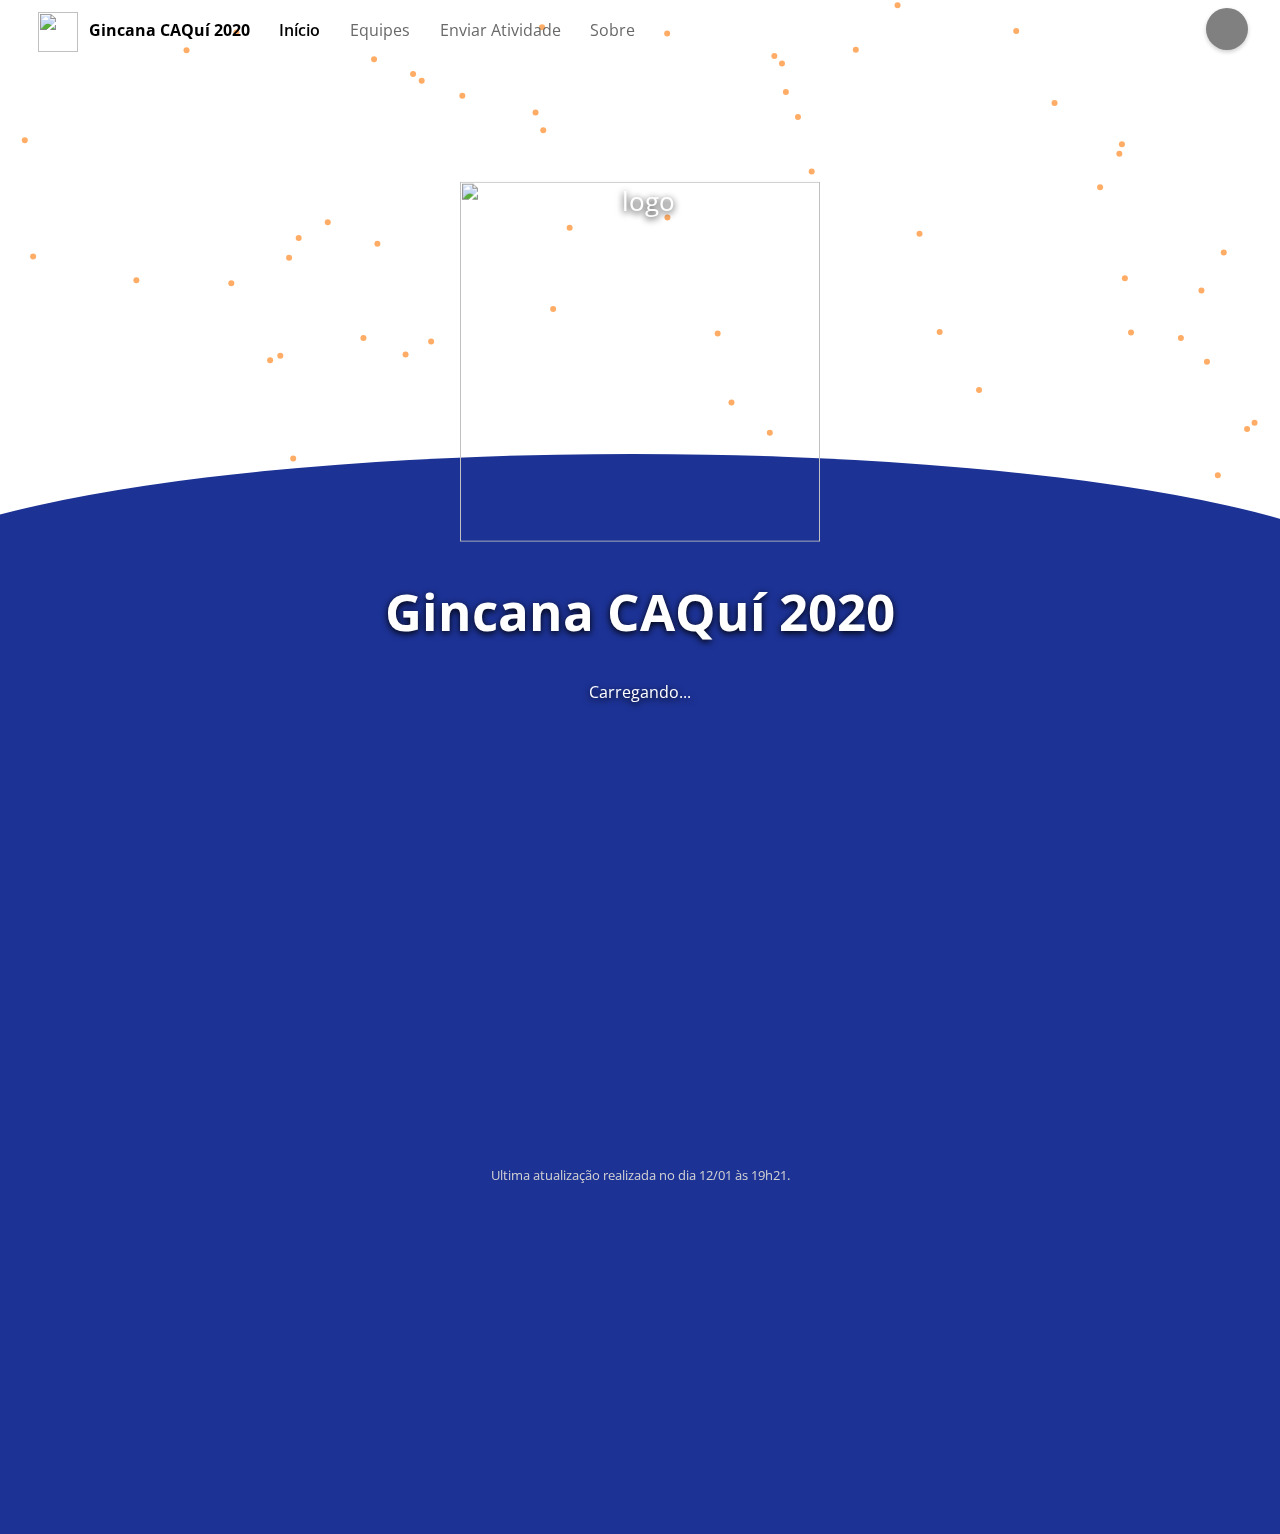
==== index.html @ 98ad53a5 "quick fix 2" ====
<!doctype= html> <!-- Página criada por Vicente Parmigiani em 26/12/2019 às 11h-->
<html lang="pt">
	<head>
		<title>Gincana CAQuí</title>
		<link rel="icon" type="image/png" href="files/image/CAQUI.png" />
		<link rel="stylesheet" type="text/css" href="home/home.css">
		<link href="https://fonts.googleapis.com/icon?family=Material+Icons" rel="stylesheet">
		<link href="https://fonts.googleapis.com/css?family=Open+Sans:400,600,700,800&display=swap" rel="stylesheet">
		<meta name="viewport" content="width=device-width, initial-scale=1.0">
	</head>
	<body onscroll="headerShadow()">
		<div id="body">
			<div class="prebody">
				<canvas id="canvas"></canvas>
				<!-- Particle animation by djmot (https://codepen.io/djmot/pen/XNQEBy),
				modified. -->
				<div id="splash">
					<img src="files/image/CAQUI.png" alt="logo" class="splashImage">
					<h1>Gincana CAQuí 2020</h1>
					<p style="font-size: 12pt">Carregando...</p>
				</div>
				<div class="podium p1" id='p1'>
					<div class="p1stNumber podiumMainNumber">1º</div>
					<div class="podiumImage" id="podiumImage1"></div>
					<span class="teamName" id='teamName1'></span>
					<span class="teamPoints" id='teamPoints1'></span>
				</div>
				<div class="podium p2" id='p2'>
					<div class="p2ndNumber podiumMainNumber">2º</div>
					<div class="podiumImage" id="podiumImage2"></div>
					<span class="teamName" id="teamName2"></span>
					<span class="teamPoints" id="teamPoints2"></span>
				</div>
				<div class="podium p3" id='p3'>
					<div class="p3rdNumber podiumMainNumber">3º</div>
					<div class="podiumImage" id="podiumImage3"></div>
					<span class="teamName" id='teamName3'></span>
					<span class="teamPoints" id='teamPoints3'></span>
				</div>
			</div>
			<div id="bluebody">
				<div class="roundTop"></div>
				<div id="podiumHolder">
					<!-- <div class="leaderBoard center pos4">
						<span class="position">4º</span>
						<span	class="teamNameList">Berílio</span>
						<span class="teamPointsList">230 pontos</span>
					</div>
					<div class="leaderBoard center pos5">
						<span class="position">5º</span>
						<span	class="teamNameList">Boro</span>
						<span class="teamPointsList">222 pontos</span>
					</div>
					<div class="leaderBoard center pos6">
						<span class="position">6º</span>
						<span	class="teamNameList">Carbono</span>
						<span class="teamPointsList">190 pontos</span>
					</div>
					<div class="leaderBoard center pos7">
						<span class="position">7º</span>
						<span	class="teamNameList">Nitrogênio</span>
						<span class="teamPointsList">160 pontos</span>
					</div>
					<div class="leaderBoard center pos8">
						<span class="position">8º</span>
						<span	class="teamNameList">Oxigênio</span>
						<span class="teamPointsList">120 pontos</span>
					</div>
					<div class="leaderBoard center pos9">
						<span class="position">9º</span>
						<span	class="teamNameList">Flúor</span>
						<span class="teamPointsList">20 pontos</span>
					</div> -->
				</div>
				<p class="lastUpdatedClass center">Ultima atualização realizada no dia <span id='lastUpdated'>12/01 às 19h21</span>.</p>
			</div>
		</div>

		<div id="header" class="headerNoShadow">
			<i id="sandwich" class="menuIcons material-icons" onclick="openMenu()" md-24 md-light style="vertical-align: middle;padding: 10px; cursor:pointer;">menu</i>
			<img src="files/image/CAQUI.png"/ class="headerImage">
			<text id="logo">Gincana CAQuí 2020</text>
			<div id="menuHolder">
				<div id="menu">
					<a class="menu menuSelected" href="./index.html"><i class="menuIcons material-icons" md-24 md-light style="vertical-align: middle;padding: 10px;">home</i>Início</a>
					<a class="menu" href="./updates.html"><i class="menuIcons material-icons" md-24 md-light style="vertical-align: middle;padding: 10px;">cached</i>Equipes</a>
					<a class="menu" href="./send.html"><i class="menuIcons material-icons" md-24 md-light style="vertical-align: middle;padding: 10px;">input</i>Enviar Atividade</a>
					<a class="menu" href="./about.html"><i class="menuIcons material-icons" md-24 md-light style="vertical-align: middle;padding: 10px;">info</i>Sobre</a>
				</div>
			</div>
			<div id="userPhoto" onclick="popup()"/></div>
		</div>

		<div id="popupMenu" class="popupMenu hide">
			<a class="popupItem" href="./login.html"><i class="material-icons" md-24 md-light style="vertical-align: middle;padding: 10px;">person</i>Entrar</a>
		</div>

		<div id="popupMenuLogged" class="popupMenu hide">
			<text class="popupTitle" id="userName">Nome do Usuário</text><br>
			<text class="popupSubitle" id="userEmail" >email@email.com</text><br><bR>
			<a class="popupItem" href="./profile.html"><i class="material-icons" md-24 md-light style="vertical-align: middle;padding: 10px;">person</i>Perfil</a><br>
			<text class="popupItem" onclick="signOut()"><i class="material-icons" md-24 md-light style="vertical-align: middle;padding: 10px;">input</i>Sair</text>
		</div>

		<!-- The core Firebase JS SDK is always required and must be listed first -->
		<script src="https://www.gstatic.com/firebasejs/7.6.1/firebase-app.js"></script>

		<!-- TODO: Add SDKs for Firebase products that you want to use
		     https://firebase.google.com/docs/web/setup#available-libraries -->
		<script src="https://www.gstatic.com/firebasejs/7.6.1/firebase-analytics.js"></script>
		<script src="https://www.gstatic.com/firebasejs/7.6.1/firebase-database.js"></script>
		<script src="https://www.gstatic.com/firebasejs/7.6.1/firebase-auth.js"></script>

		<script type="text/javascript" src="home/header_animation.js"></script>
		<script type="text/javascript" src="home/home.js" onload="loadPage()"></script>
		<script type="text/javascript">
			loadLeaderborad();
		</script>
	</body>
</html>
---- home/home.css ----
#splash {
  color: white;
  font-size: 2vw;
  text-align: center;
  transform: translate(-50%, -50%);
  position: fixed;
  top: 50%;
  left: 50%;
  transition-duration: 0.2s;
  text-shadow: 0px 2px 7px black;
  animation-name: fade-in;
  animation-duration: 0.4s;
}

@keyframes fade-in {
  from {opacity: 0%}
  to {opacity: 100%}
}

.splashImage {
  width: 40vh;
  height: 40vh;
}

.hideSplash {
  opacity: 0%;
  display: hidden;
}

.prebody {
  height: 66vh;
  width: 100%;
}

canvas {
	display: block;
	width: 100%;
	height: inherit;
	margin: auto;
  z-index: -2;
  position: relative;
}

.podium {
  position: absolute;
  z-index: 3;
  transition-duration: 0.5s;
  filter: opacity(0);
  padding-top: 50px;
}

.podiumImage {
  width: 35vh;
  height: 35vh;
  background-image: url('../files/teams/1.png');
  background-size: contain;
  transition-duration: 0.3s;
}

.teamName {
  color: white;
  font-size: 20pt;
  text-align: center;
  display: block;
  text-shadow: 0px 2px 5px rgba(0, 0, 0, 0.3);
  transition-duration: 0.3s;
}

.teamPoints {
  text-align: center;
  display: block;
  color: #00ff00;
  transition-duration: 0.3s;
}

.p1 {
  left: 50%;
  top: 18vh;
  transform: translate(-50%, 0%);
}

.p2 {
  left: 25%;
  top: 23vh;
  transform: translate(-50%, 0%);
}

.p3 {
  right: 25%;
  top: 23vh;
  transform: translate(50%, 0%);
}

.podiumMainNumber {
  border-radius: 100%;
  width: 8vh;
  height: 8vh;
  position: absolute;
  right: 0%;
  top: 7%;
  font-size: 4vh;
  text-align: center;
  line-height: 2;
  font-weight: bold;
  box-shadow: 0px 2px 5px 0px rgba(0, 0, 0, 0.3)
}

.p1stNumber {
  background: linear-gradient(to bottom right, #FFEB3B, #FF9800);
}

.p2ndNumber {
  background: linear-gradient(to bottom right, #FAFAFA, #BDBDBD);
}

.p3rdNumber {
  background: linear-gradient(to bottom, #BF360C, hsl(14, 87%, 26%));
  color: white;
}

#bluebody {
  background-color: #1c3295;
  padding: 0px 5vw 40px 5vw;
  min-height: 100vh;
  width: 100%;
}

.roundTop {
  width: 120%;
  height: 40vw;
  max-height: 280px;
  border-radius: 100%;
  background-color: inherit;
  transform: translate(-13%, -50%);
  z-index: -1;
  position: absolute;
}

#podiumHolder {
  padding-top: 50px;
}

.leaderBoard {
  width: 50vw;
  min-height: 50px;
  background-color: white;
  box-shadow: 0px 2px 5px rgba(0,0,0,0.38);
  border-radius: 4px;
  margin-bottom: 5px;
  line-height: 3;
  font-size: 14pt;
  font-weight: bold;
  transition-duration: 0.5s;
  transition-timing-function: cubic-bezier(0.4, 0, 0.2, 1);
  animation-name: listLoadAnimation;
  animation-timing-function: ease-out;
  overflow: hidden;
}

.position {
  margin-left: 3vw;
  margin-right: 3vw;
  color: #3f51b5;
  transition-duration: .2s;
}

.teamPointsList {
  float: right;
  margin-right: 3vw;
  color: #026602;
  font-weight: normal;
}

.center {
  position: absolute;
  left: 50%;
  transform: translate(-50%, 0%);
}

.lastUpdatedClass {
  text-align: center;
  color: lightgray;
  margin-top: 58vh;
  font-size: 10pt;
}

/* Positions for the list */

.pos3 {
  margin-top: 0px;
  animation-duration: 1s;
}

.pos4 {
  margin-top: 60px;
  animation-duration: 1.1s;
}

.pos5 {
  margin-top: 120px;
  animation-duration: 1.2s;
}

.pos6 {
  margin-top: 180px;
  animation-duration: 1.3s;
}

.pos7 {
  margin-top: 240px;
  animation-duration: 1.4s;
}

.pos8 {
  margin-top: 300px;
  animation-duration: 1.5s;
}

/* Opening Animation */

.podium.loaded {
  filter: opacity(1);
  padding-top: 0px;
}

@keyframes listLoadAnimation {
  from {width: 0px; max-height: 56px}
  to {width: 50vw; max-height:56px};
}

/* Default Style */

body {
  margin: 0;
  font-family: 'Open Sans', sans-serif;
  overflow-x: hidden;
}

#header {
  width: 100%;
  height: 60px;
  box-shadow: 0px 2px 5px rgba(0,0,0,0.28);
  padding-left: 3%;
  line-height: 60px;
  position: fixed;
  transition-duration: 0.3s;
  top: 0%;
  left: 0%;
  z-index: 99;
  background-color: white;
}

#header.headerNoShadow {
  box-shadow: 0px 0px 0px rgba(0,0,0,0.0);
  background-color: inherit;
}

.headerImage {
  height: 40px;
  vertical-align: middle;
}

#logo {
  font-weight: bold;
  margin-left: 0.5%
}

.menu {
  color: dimgray;
  margin-left: 2%;
  transition-duration: 0.3s;
  cursor: pointer;
  text-decoration: none;
}

.menu:hover {
  color: black;
}

.menuSelected {
  color: black;
  font-weight: 600;
}

#userPhoto {
  border-radius: 100%;
  background-color: gray;
  box-shadow: 0px 2px 4px rgba(0, 0, 0, 0.20);
  position: fixed;
  right: 2.5%;
  top: 7.5px;
  padding-top: 42px;
  width: 42px;
  cursor: pointer;
  background-image: url('../files/image/unknownUser.png');
  background-repeat: no-repeat;
  background-size: cover;
  background-position: center;
  transition-duration: 0.5s;
}

.popupMenu {
  position: fixed;
  top:70px;
  right: 1%;
  box-shadow: 0px 4px 5px rgba(0, 0, 0, 0.28);
  padding: 20px;
  padding-right: 25px;
  min-width: 20vw;
  border-radius: 4px;
  transition-duration: 0.3s;
  z-index: 100;
  background-color: white;
}

.popupTitle {
  font-weight: bold;
  font-size: 18px;
  width: 100%;
}

.popupSubitle {
  color: dimgray;
  font-size: 14px;
}

.popupItem {
  transition-duration: 0.2s;
  cursor: pointer;
  color: black;
  text-decoration: none;
}

.popupItem:hover {
  padding-left: 10px;
  text-decoration: underline;
}

.hide {
  display: none;
  position: fixed;
  top: -1000%;
}

@font-face {
  font-family: 'Material Icons';
  font-style: normal;
  font-weight: 400;
  src: url(https://example.com/MaterialIcons-Regular.eot); /* For IE6-8 */
  src: local('Material Icons'),
    local('MaterialIcons-Regular'),
    url(https://example.com/MaterialIcons-Regular.woff2) format('woff2'),
    url(https://example.com/MaterialIcons-Regular.woff) format('woff'),
    url(https://example.com/MaterialIcons-Regular.ttf) format('truetype');
}
.material-icons {
  font-family: 'Material Icons';
  font-weight: normal;
  font-style: normal;
  font-size: 24px;  /* Preferred icon size */
  display: inline-block;
  line-height: 1;
  text-transform: none;
  letter-spacing: normal;
  word-wrap: normal;
  white-space: nowrap;
  direction: ltr;

  /* Support for all WebKit browsers. */
  -webkit-font-smoothing: antialiased;
  /* Support for Safari and Chrome. */
  text-rendering: optimizeLegibility;

  /* Support for Firefox. */
  -moz-osx-font-smoothing: grayscale;

  /* Support for IE. */
  font-feature-settings: 'liga';
}

i.menuIcons {
  display: none;
}

#menu, #menuHolder {
  display: unset;
}

@media all and (max-width: 70em) {
  .podiumImage {
    width: 30vh;
    height: 30vh;
  }
  .podium {
    margin-top: 5vh;
  }
}

/* Mobile adjustments */

@media all and (max-width: 43em) {
  #menu {
    background-color: white;
    width: 60vw;
    height: 100vh;
    max-width: 16em;
    box-shadow: 2px 4px 5px rgba(0, 0, 0, 0.28);
    display: block;
    padding-left: 3vw;
    padding-top: 30px;
    position: absolute;
    left: -65vw;
    top: 0%;
    transition-duration: 0.3s;
  }
  #menu.show {
    left: 0%;
  }
  .menu {
    display: block;
  }
  #menuHolder {
    width: 100vw;
    height: 100vh;
    display: block;
    position: fixed;
    top: 0%;
    left: 0%;
    z-index: -101;
    transition-duration: 0.3s;
    visibility: hidden;
  }
  #menuHolder.shadow {
    background-color: rgba(0, 0, 0, 0.4);
    z-index: 101;
    visibility: visible;
  }
  i.menuIcons {
    display: inline-block;
  }
  .podiumImage {
    width: 20vh;
    height: 20vh;
  }
  .podium {
    margin-top: 17vh;
  }
}

@media all and (max-width: 30em) {
  #userPhoto {
    right: 11.5%;
  }
  .splashImage {
    width: 20vh;
    height: 20vh;
  }
  .prebody {
    height: 40vh;
  }
  .bluebody {
    min-height: 60vh;
  }
  .leaderBoard {
    width: 90vw;
  }
  .podiumImage {
    width: 18vh;
    height: 18vh;
  }
  .roundTop {
    max-height: 30vw;
  }
  .podiumMainNumber {
    width: 5.5vh;
    height: 5.5vh;
    font-size: 2.75vh;
  }
  #podiumHolder {
    padding-top: 34vh;
  }
  .teamName {
    font-size: 14pt;
  }
  .p2, .p3 {
    top: 45vh;
  }
  .p1 {
    top: 12vh;
  }
  #podiumImage1 {
    width: 25vh;
    height: 25vh;
  }
  .podium {
    margin-top: 0vh;
  }
  @keyframes listLoadAnimation {
    from {width: 0px; max-height: 56px}
    to {width: 90vw; max-height:56px};
  }
}
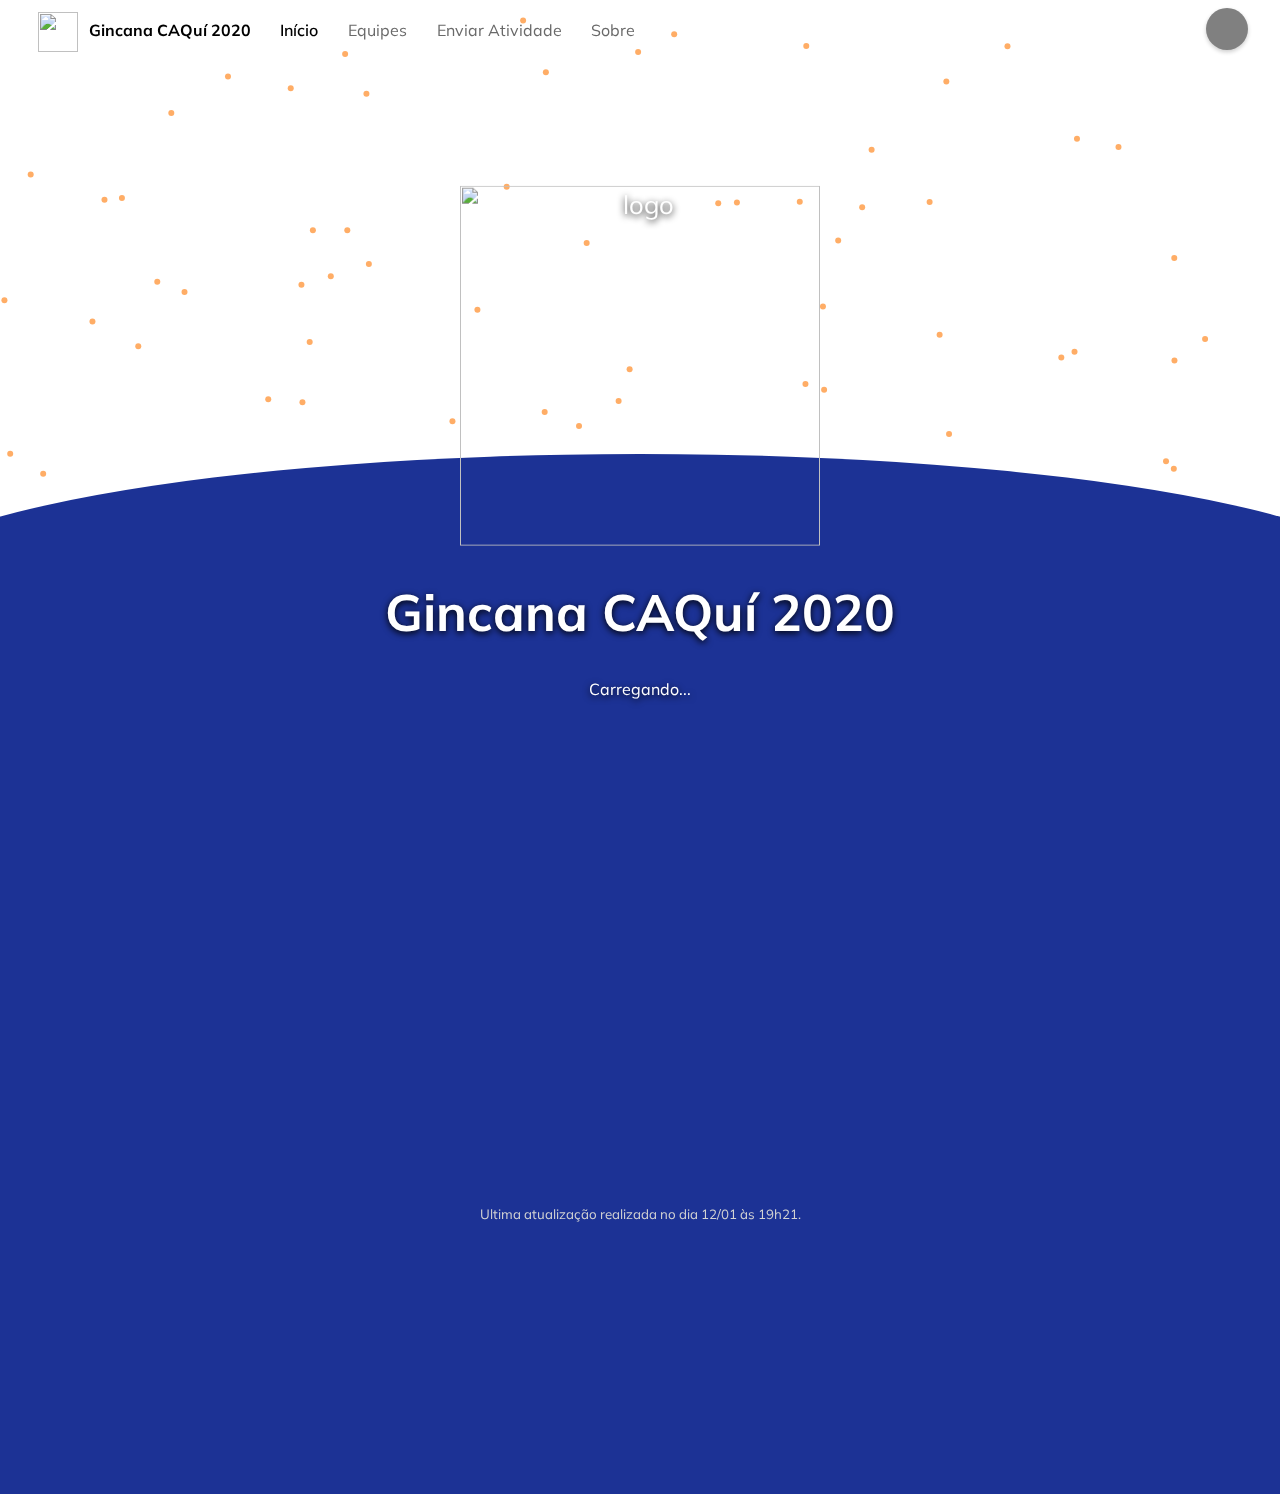
==== commit c6f32028: "Font update" ====
--- a/index.html
+++ b/index.html
@@ -5,7 +5,7 @@
 		<link rel="icon" type="image/png" href="files/image/CAQUI.png" />
 		<link rel="stylesheet" type="text/css" href="home/home.css">
 		<link href="https://fonts.googleapis.com/icon?family=Material+Icons" rel="stylesheet">
-		<link href="https://fonts.googleapis.com/css?family=Open+Sans:400,600,700,800&display=swap" rel="stylesheet">
+		<link href="https://fonts.googleapis.com/css?family=Muli:400,700&display=swap&subset=latin-ext" rel="stylesheet">
 		<meta name="viewport" content="width=device-width, initial-scale=1.0">
 	</head>
 	<body onscroll="headerShadow()">
@@ -39,7 +39,9 @@
 				</div>
 			</div>
 			<div id="bluebody">
-				<div class="roundTop"></div>
+				<div class="outter">
+					<div class="roundTop"></div>
+				</div>
 				<div id="podiumHolder">
 					<!-- <div class="leaderBoard center pos4">
 						<span class="position">4º</span>
--- a/home/home.css
+++ b/home/home.css
@@ -120,9 +120,17 @@
 
 #bluebody {
   background-color: #1c3295;
-  padding: 0px 5vw 40px 5vw;
   min-height: 100vh;
   width: 100%;
+}
+
+.outter {
+  overflow-x: hidden;
+  position: relative;
+  transform: translate(0, -50%);
+  height: 50vh;
+  width: 100%;
+  z-index: -1;
 }
 
 .roundTop {
@@ -130,14 +138,15 @@
   height: 40vw;
   max-height: 280px;
   border-radius: 100%;
-  background-color: inherit;
-  transform: translate(-13%, -50%);
-  z-index: -1;
+  background-color: #1c3295;
+  transform: translate(-50%, -50%);
   position: absolute;
+  top: 50%;
+  left: 50%;
 }
 
 #podiumHolder {
-  padding-top: 50px;
+  margin-top: -40vh;
 }
 
 .leaderBoard {
@@ -232,7 +241,7 @@
 
 body {
   margin: 0;
-  font-family: 'Open Sans', sans-serif;
+  font-family: 'Muli', sans-serif;
   overflow-x: hidden;
 }
 
@@ -449,7 +458,7 @@
 
 @media all and (max-width: 30em) {
   #userPhoto {
-    right: 11.5%;
+    right: 5.5%;
   }
   .splashImage {
     width: 20vh;
@@ -458,8 +467,9 @@
   .prebody {
     height: 40vh;
   }
-  .bluebody {
-    min-height: 60vh;
+  #bluebody {
+    width: 100vw;
+    min-height: 100vh;
   }
   .leaderBoard {
     width: 90vw;
@@ -477,7 +487,7 @@
     font-size: 2.75vh;
   }
   #podiumHolder {
-    padding-top: 34vh;
+    padding-top: 25vh;
   }
   .teamName {
     font-size: 14pt;
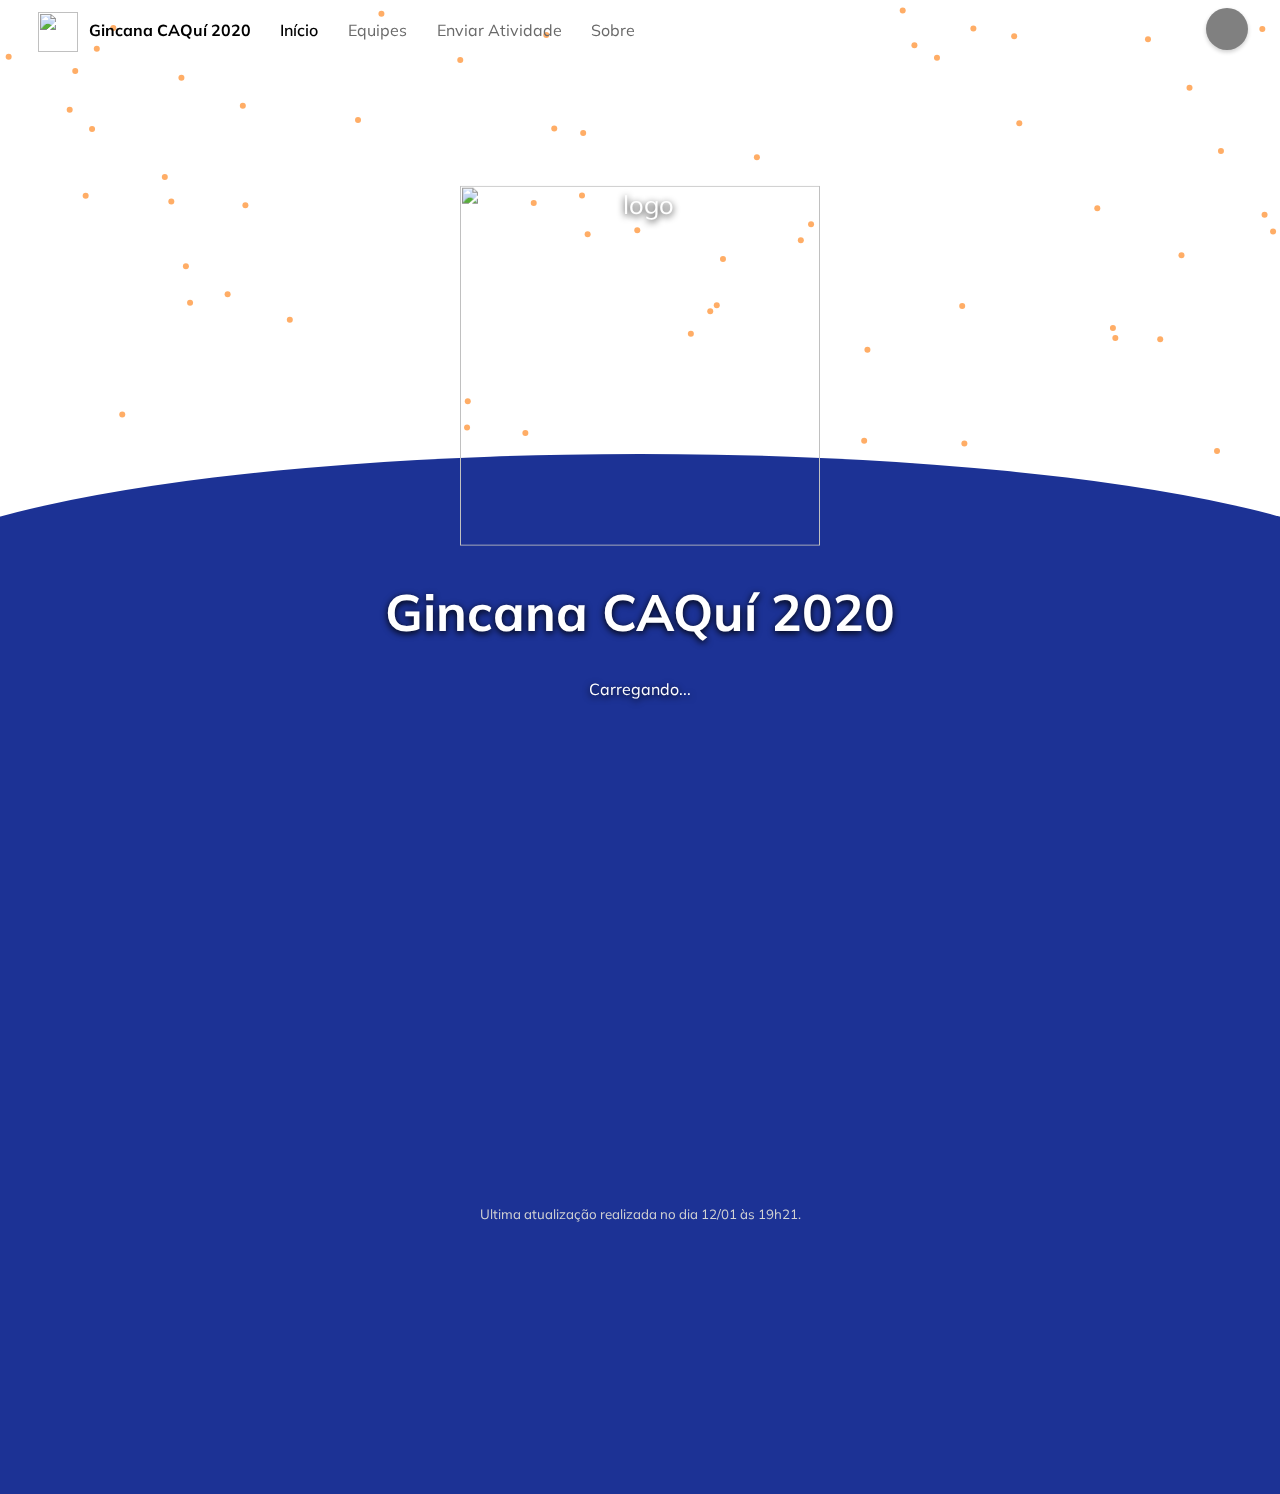
==== commit 013e3bf3: "Testing webapp" ====
--- a/index.html
+++ b/index.html
@@ -6,6 +6,7 @@
 		<link rel="stylesheet" type="text/css" href="home/home.css">
 		<link href="https://fonts.googleapis.com/icon?family=Material+Icons" rel="stylesheet">
 		<link href="https://fonts.googleapis.com/css?family=Muli:400,700&display=swap&subset=latin-ext" rel="stylesheet">
+		<link rel="manifest" href="/manifest.json">
 		<meta name="viewport" content="width=device-width, initial-scale=1.0">
 	</head>
 	<body onscroll="headerShadow()">
@@ -117,6 +118,16 @@
 		<script type="text/javascript" src="home/home.js" onload="loadPage()"></script>
 		<script type="text/javascript">
 			loadLeaderborad();
+
+			 if ('serviceWorker' in navigator) {
+			    console.log("Will the service worker register?");
+			    navigator.serviceWorker.register('service-worker.js')
+			      .then(function(reg){
+			        console.log("Yes, it did.");
+			     }).catch(function(err) {
+			        console.log("No it didn't. This happened:", err)
+			    });
+			 }
 		</script>
 	</body>
 </html>
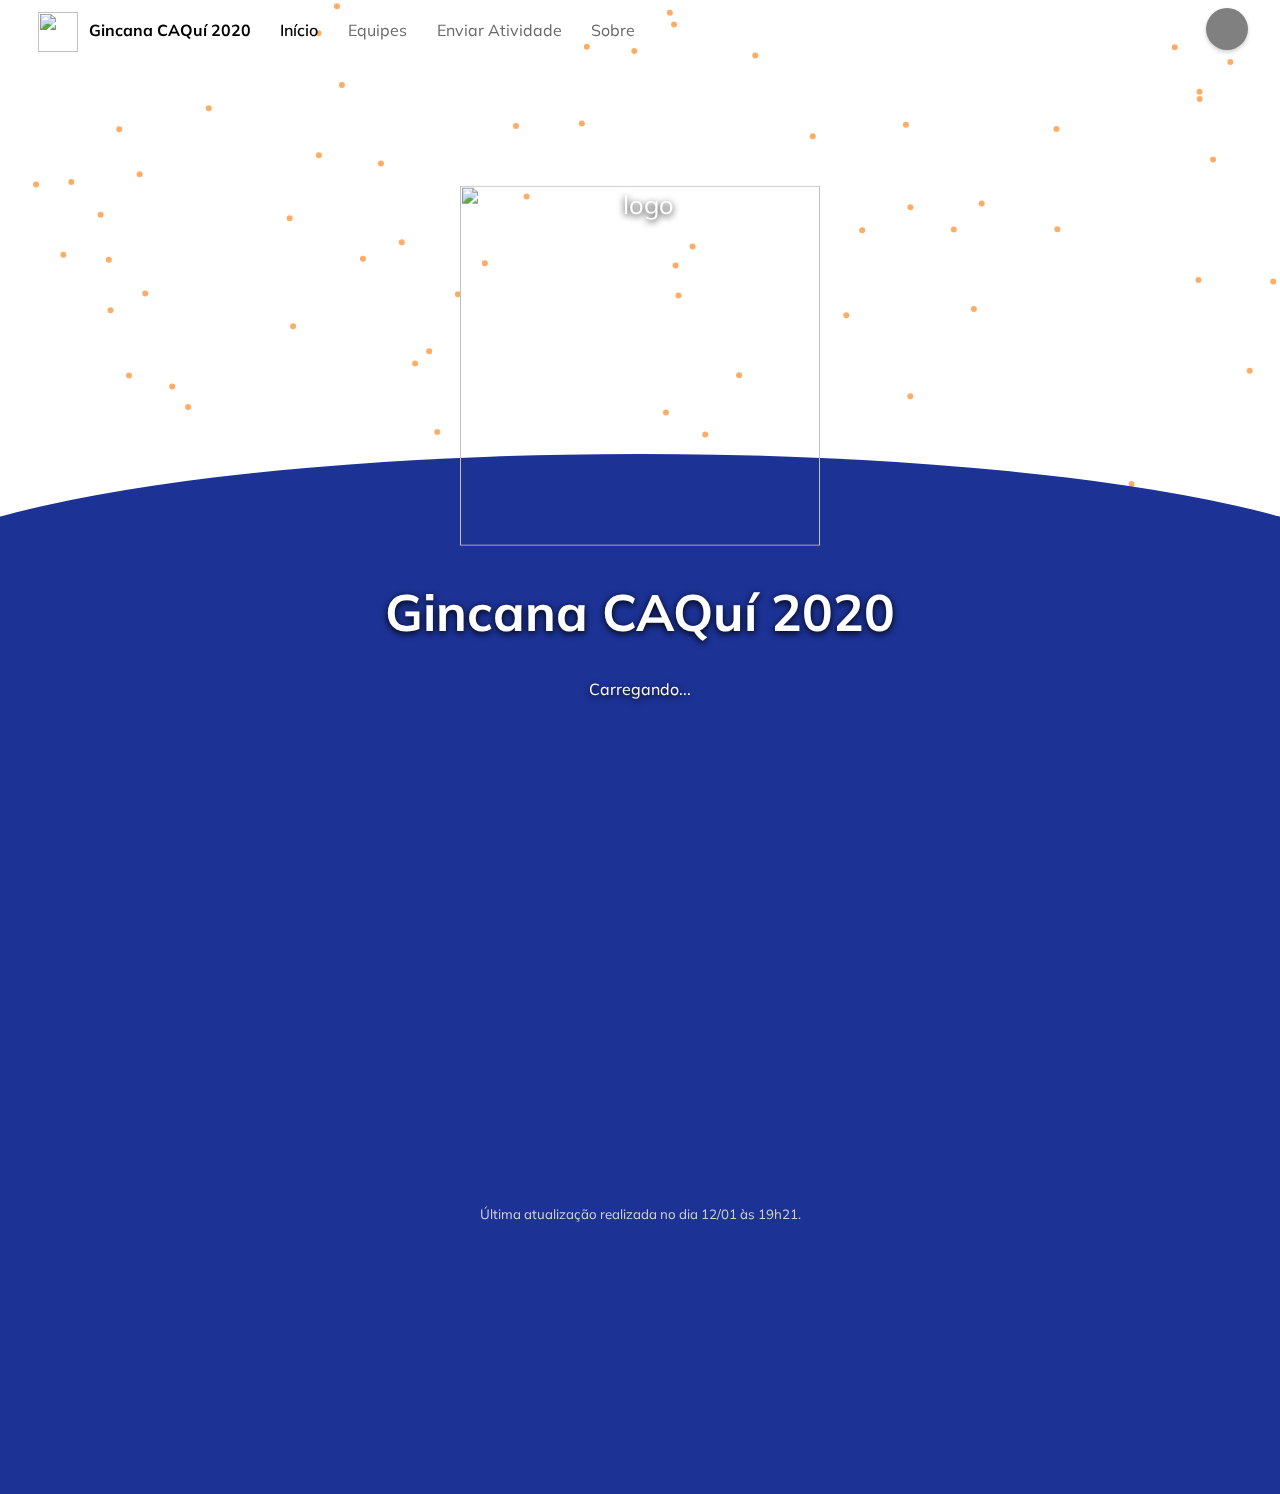
==== commit 5c0a72ff: "Layout fixes" ====
--- a/index.html
+++ b/index.html
@@ -6,7 +6,6 @@
 		<link rel="stylesheet" type="text/css" href="home/home.css">
 		<link href="https://fonts.googleapis.com/icon?family=Material+Icons" rel="stylesheet">
 		<link href="https://fonts.googleapis.com/css?family=Muli:400,700&display=swap&subset=latin-ext" rel="stylesheet">
-		<link rel="manifest" href="/manifest.json">
 		<meta name="viewport" content="width=device-width, initial-scale=1.0">
 	</head>
 	<body onscroll="headerShadow()">
@@ -75,7 +74,7 @@
 						<span class="teamPointsList">20 pontos</span>
 					</div> -->
 				</div>
-				<p class="lastUpdatedClass center">Ultima atualização realizada no dia <span id='lastUpdated'>12/01 às 19h21</span>.</p>
+				<p class="lastUpdatedClass center">Última atualização realizada no dia <span id='lastUpdated'>12/01 às 19h21</span>.</p>
 			</div>
 		</div>
 
@@ -86,7 +85,7 @@
 			<div id="menuHolder">
 				<div id="menu">
 					<a class="menu menuSelected" href="./index.html"><i class="menuIcons material-icons" md-24 md-light style="vertical-align: middle;padding: 10px;">home</i>Início</a>
-					<a class="menu" href="./updates.html"><i class="menuIcons material-icons" md-24 md-light style="vertical-align: middle;padding: 10px;">cached</i>Equipes</a>
+					<a class="menu" href="./updates.html"><i class="menuIcons material-icons" md-24 md-light style="vertical-align: middle;padding: 10px;">people</i>Equipes</a>
 					<a class="menu" href="./send.html"><i class="menuIcons material-icons" md-24 md-light style="vertical-align: middle;padding: 10px;">input</i>Enviar Atividade</a>
 					<a class="menu" href="./about.html"><i class="menuIcons material-icons" md-24 md-light style="vertical-align: middle;padding: 10px;">info</i>Sobre</a>
 				</div>
@@ -118,16 +117,6 @@
 		<script type="text/javascript" src="home/home.js" onload="loadPage()"></script>
 		<script type="text/javascript">
 			loadLeaderborad();
-
-			 if ('serviceWorker' in navigator) {
-			    console.log("Will the service worker register?");
-			    navigator.serviceWorker.register('service-worker.js')
-			      .then(function(reg){
-			        console.log("Yes, it did.");
-			     }).catch(function(err) {
-			        console.log("No it didn't. This happened:", err)
-			    });
-			 }
 		</script>
 	</body>
 </html>
--- a/home/home.css
+++ b/home/home.css
@@ -24,7 +24,7 @@
 
 .hideSplash {
   opacity: 0%;
-  display: hidden;
+  visibility: hidden;
 }
 
 .prebody {
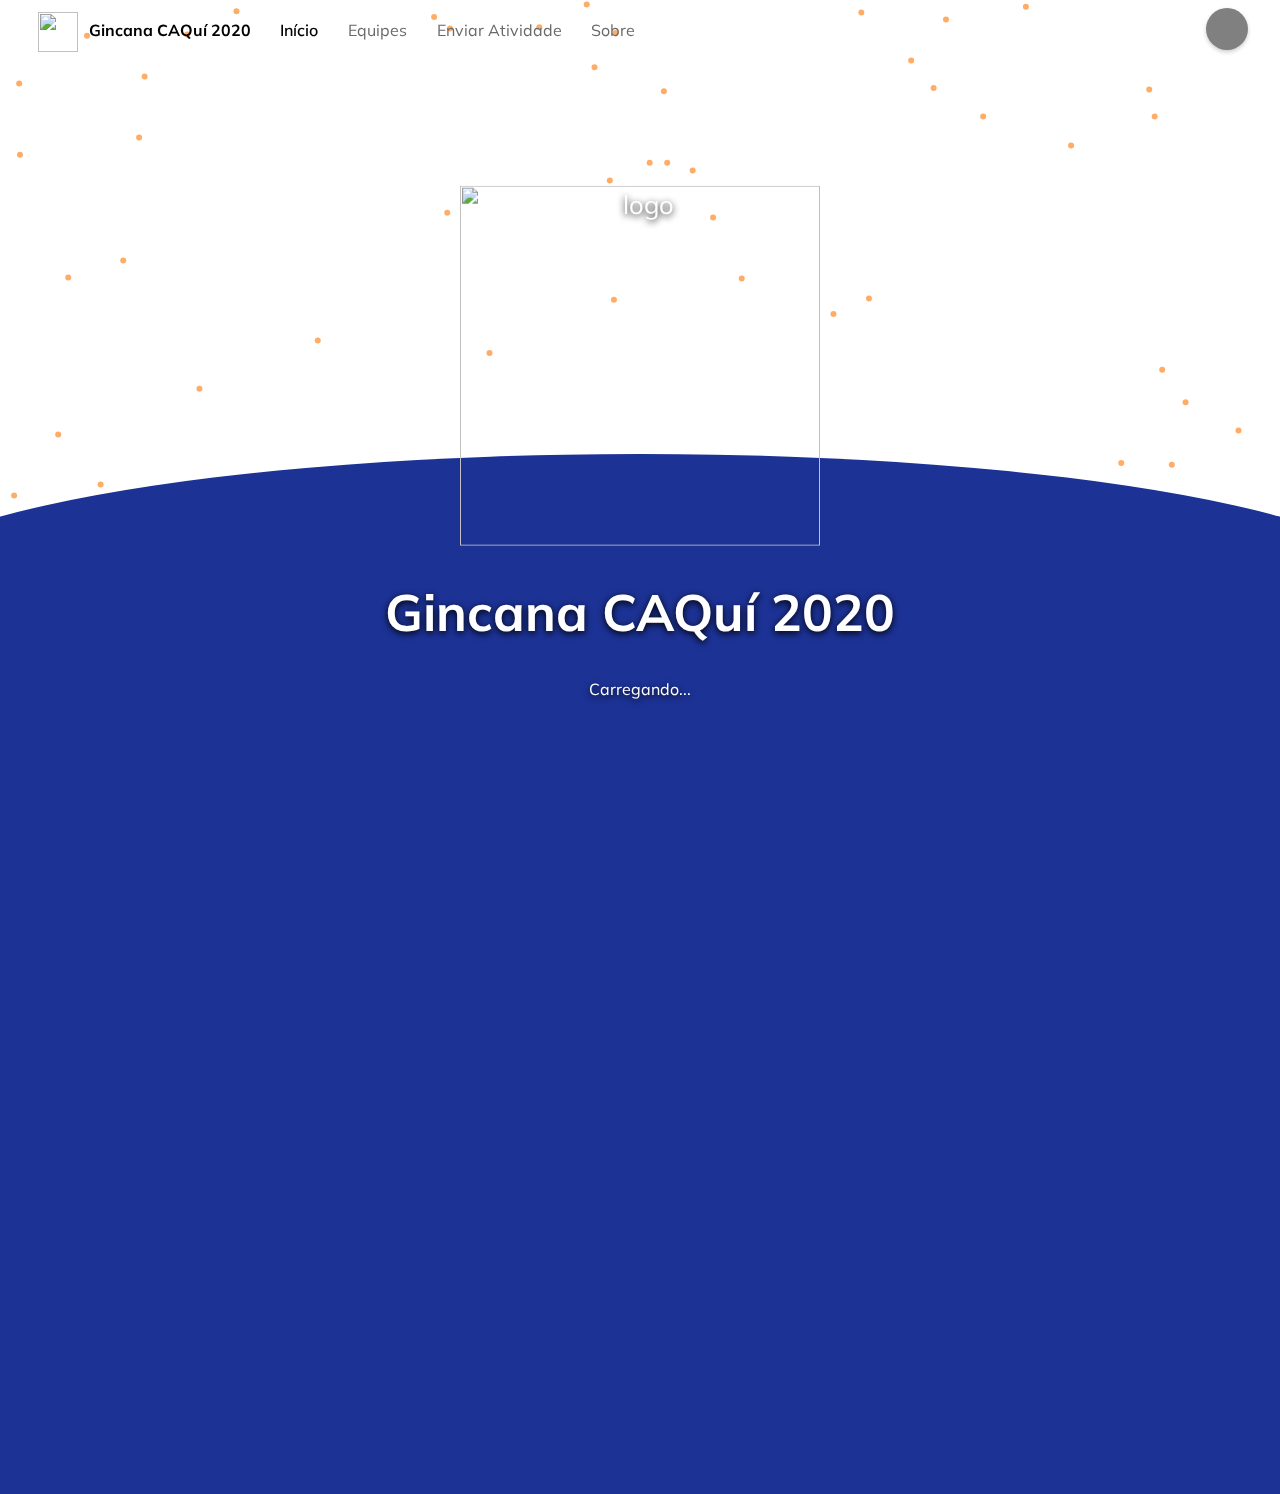
==== commit 0404bb0a: "Layout fixes, name changing fixed, last updated" ====
--- a/index.html
+++ b/index.html
@@ -14,10 +14,12 @@
 				<canvas id="canvas"></canvas>
 				<!-- Particle animation by djmot (https://codepen.io/djmot/pen/XNQEBy),
 				modified. -->
-				<div id="splash">
-					<img src="files/image/CAQUI.png" alt="logo" class="splashImage">
-					<h1>Gincana CAQuí 2020</h1>
-					<p style="font-size: 12pt">Carregando...</p>
+				<div id='splashHolder'>
+					<div id="splash">
+						<img src="files/image/CAQUI.png" alt="logo" class="splashImage">
+						<h1>Gincana CAQuí 2020</h1>
+						<p style="font-size: 12pt">Carregando...</p>
+					</div>
 				</div>
 				<div class="podium p1" id='p1'>
 					<div class="p1stNumber podiumMainNumber">1º</div>
@@ -47,34 +49,9 @@
 						<span class="position">4º</span>
 						<span	class="teamNameList">Berílio</span>
 						<span class="teamPointsList">230 pontos</span>
-					</div>
-					<div class="leaderBoard center pos5">
-						<span class="position">5º</span>
-						<span	class="teamNameList">Boro</span>
-						<span class="teamPointsList">222 pontos</span>
-					</div>
-					<div class="leaderBoard center pos6">
-						<span class="position">6º</span>
-						<span	class="teamNameList">Carbono</span>
-						<span class="teamPointsList">190 pontos</span>
-					</div>
-					<div class="leaderBoard center pos7">
-						<span class="position">7º</span>
-						<span	class="teamNameList">Nitrogênio</span>
-						<span class="teamPointsList">160 pontos</span>
-					</div>
-					<div class="leaderBoard center pos8">
-						<span class="position">8º</span>
-						<span	class="teamNameList">Oxigênio</span>
-						<span class="teamPointsList">120 pontos</span>
-					</div>
-					<div class="leaderBoard center pos9">
-						<span class="position">9º</span>
-						<span	class="teamNameList">Flúor</span>
-						<span class="teamPointsList">20 pontos</span>
-					</div> -->
+					</div -->
 				</div>
-				<p class="lastUpdatedClass center">Última atualização realizada no dia <span id='lastUpdated'>12/01 às 19h21</span>.</p>
+				<p class="lastUpdatedClass center hide" id="lastUpdatedHolder">Última atualização realizada no dia <span id='lastUpdated'>12/01 às 19h21</span>.</p>
 			</div>
 		</div>
 
--- a/home/home.css
+++ b/home/home.css
@@ -12,9 +12,18 @@
   animation-duration: 0.4s;
 }
 
+#splashHolder {
+  width: 100%;
+  height: 100%;
+  position: fixed;
+  top: 0%;
+  left: 0%;
+  z-index: 1000;
+}
+
 @keyframes fade-in {
-  from {opacity: 0%}
-  to {opacity: 100%}
+  from {opacity: 0}
+  to {opacity: 1}
 }
 
 .splashImage {
@@ -22,9 +31,11 @@
   height: 40vh;
 }
 
-.hideSplash {
-  opacity: 0%;
+#splashHolder.hideSplash {
+  filter: opacity(0%);
+  opacity: 0;
   visibility: hidden;
+  z-index: -1000;
 }
 
 .prebody {
@@ -46,6 +57,7 @@
   z-index: 3;
   transition-duration: 0.5s;
   filter: opacity(0);
+  opacity: 0;
   padding-top: 50px;
 }
 
@@ -229,6 +241,7 @@
 
 .podium.loaded {
   filter: opacity(1);
+  opacity: 1;
   padding-top: 0px;
 }
 
@@ -392,7 +405,7 @@
 }
 
 #menu, #menuHolder {
-  display: unset;
+  display: inline;
 }
 
 @media all and (max-width: 70em) {
@@ -454,6 +467,9 @@
   .podium {
     margin-top: 17vh;
   }
+  #splashHolder {
+    background: linear-gradient(to bottom right, #1565C0, #1A237E);
+  }
 }
 
 @media all and (max-width: 30em) {
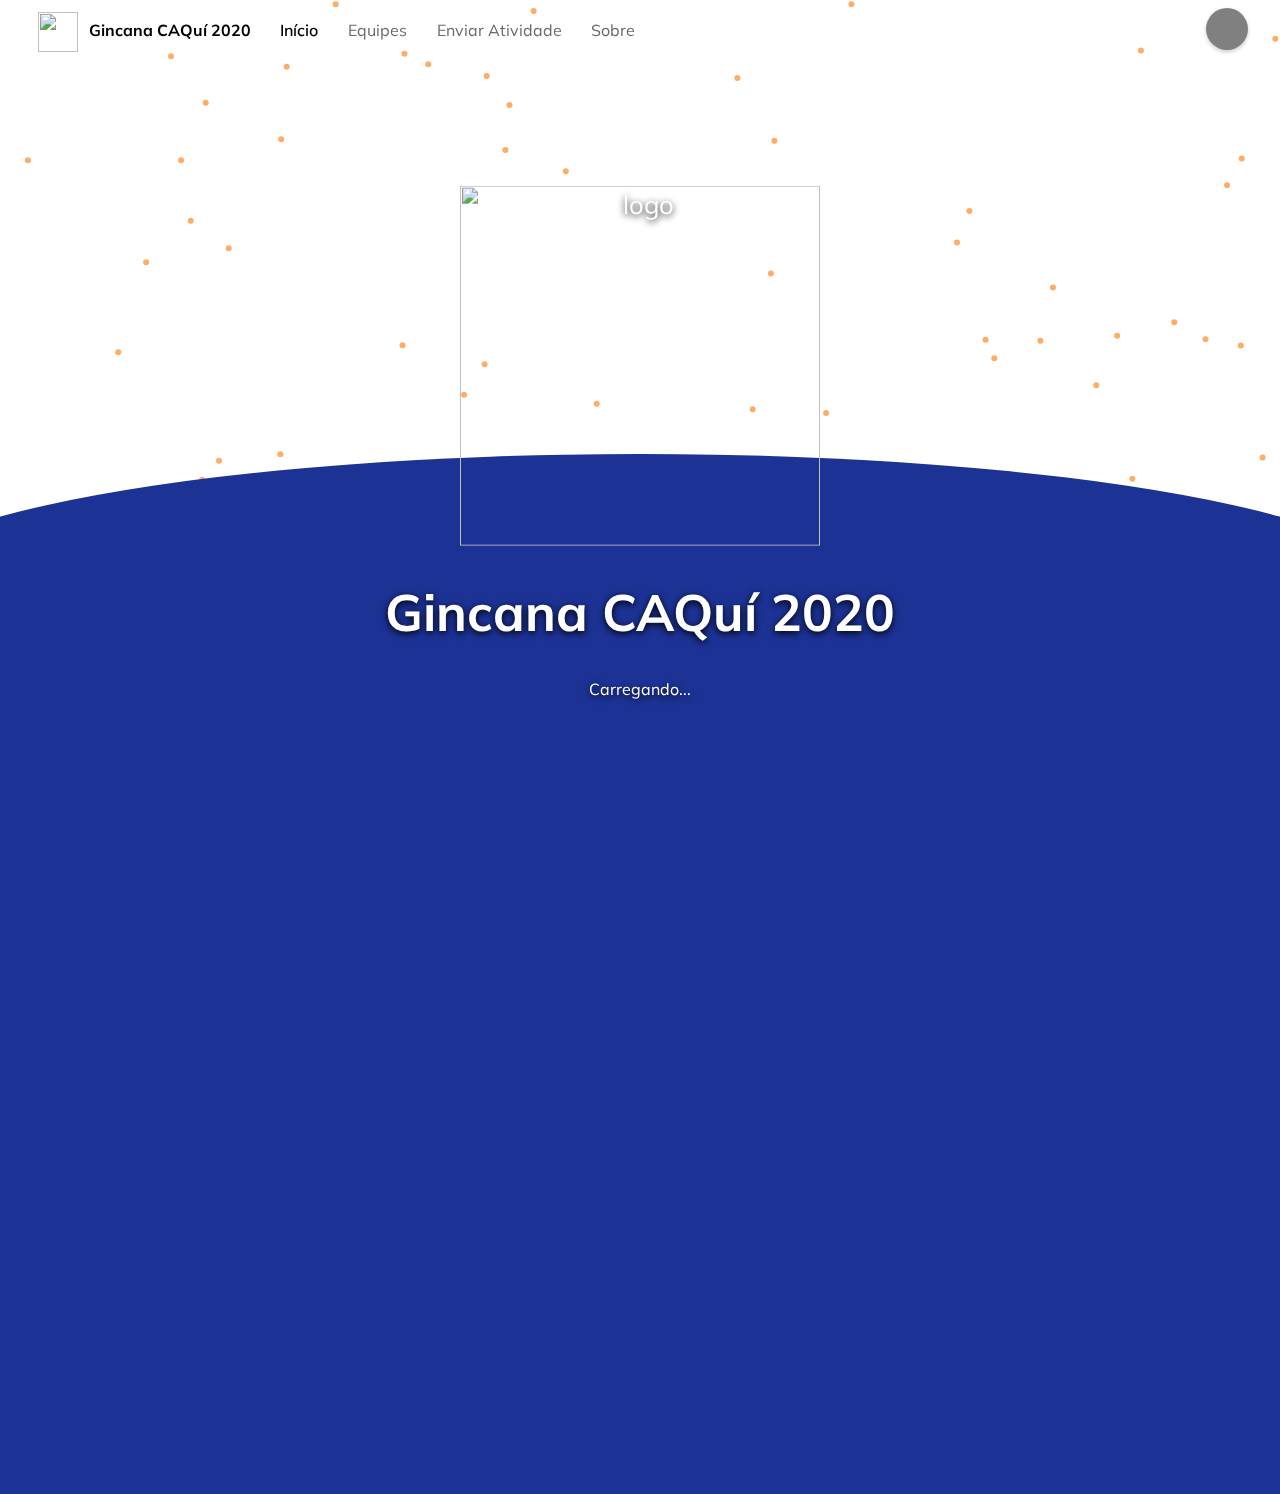
==== commit 62f9a3dd: "Confetti" ====
--- a/index.html
+++ b/index.html
@@ -7,6 +7,7 @@
 		<link href="https://fonts.googleapis.com/icon?family=Material+Icons" rel="stylesheet">
 		<link href="https://fonts.googleapis.com/css?family=Muli:400,700&display=swap&subset=latin-ext" rel="stylesheet">
 		<meta name="viewport" content="width=device-width, initial-scale=1.0">
+		<script src="home/confetti.js"></script>
 	</head>
 	<body onscroll="headerShadow()">
 		<div id="body">
@@ -26,6 +27,7 @@
 					<div class="podiumImage" id="podiumImage1"></div>
 					<span class="teamName" id='teamName1'></span>
 					<span class="teamPoints" id='teamPoints1'></span>
+					<img src="files/image/crown.png" alt="Coroa" id="crown" class="hidden">
 				</div>
 				<div class="podium p2" id='p2'>
 					<div class="p2ndNumber podiumMainNumber">2º</div>
--- a/home/home.css
+++ b/home/home.css
@@ -83,6 +83,18 @@
   display: block;
   color: #00ff00;
   transition-duration: 0.3s;
+}
+
+#crown {
+  position: absolute;
+  width: 42%;
+  height: 29%;
+  transform: rotate(-11deg);
+  top: -17%;
+  left: 20%;
+  padding-top: 20px;
+  opacity: 0;
+  filter: opacity(0);
 }
 
 .p1 {
@@ -190,6 +202,7 @@
   margin-right: 3vw;
   color: #026602;
   font-weight: normal;
+  transition-duration: 0.3s;
 }
 
 .center {
@@ -203,6 +216,7 @@
   color: lightgray;
   margin-top: 58vh;
   font-size: 10pt;
+  transition-duration: 0.3s;
 }
 
 /* Positions for the list */
@@ -239,7 +253,7 @@
 
 /* Opening Animation */
 
-.podium.loaded {
+.podium.loaded, #crown.loaded {
   filter: opacity(1);
   opacity: 1;
   padding-top: 0px;
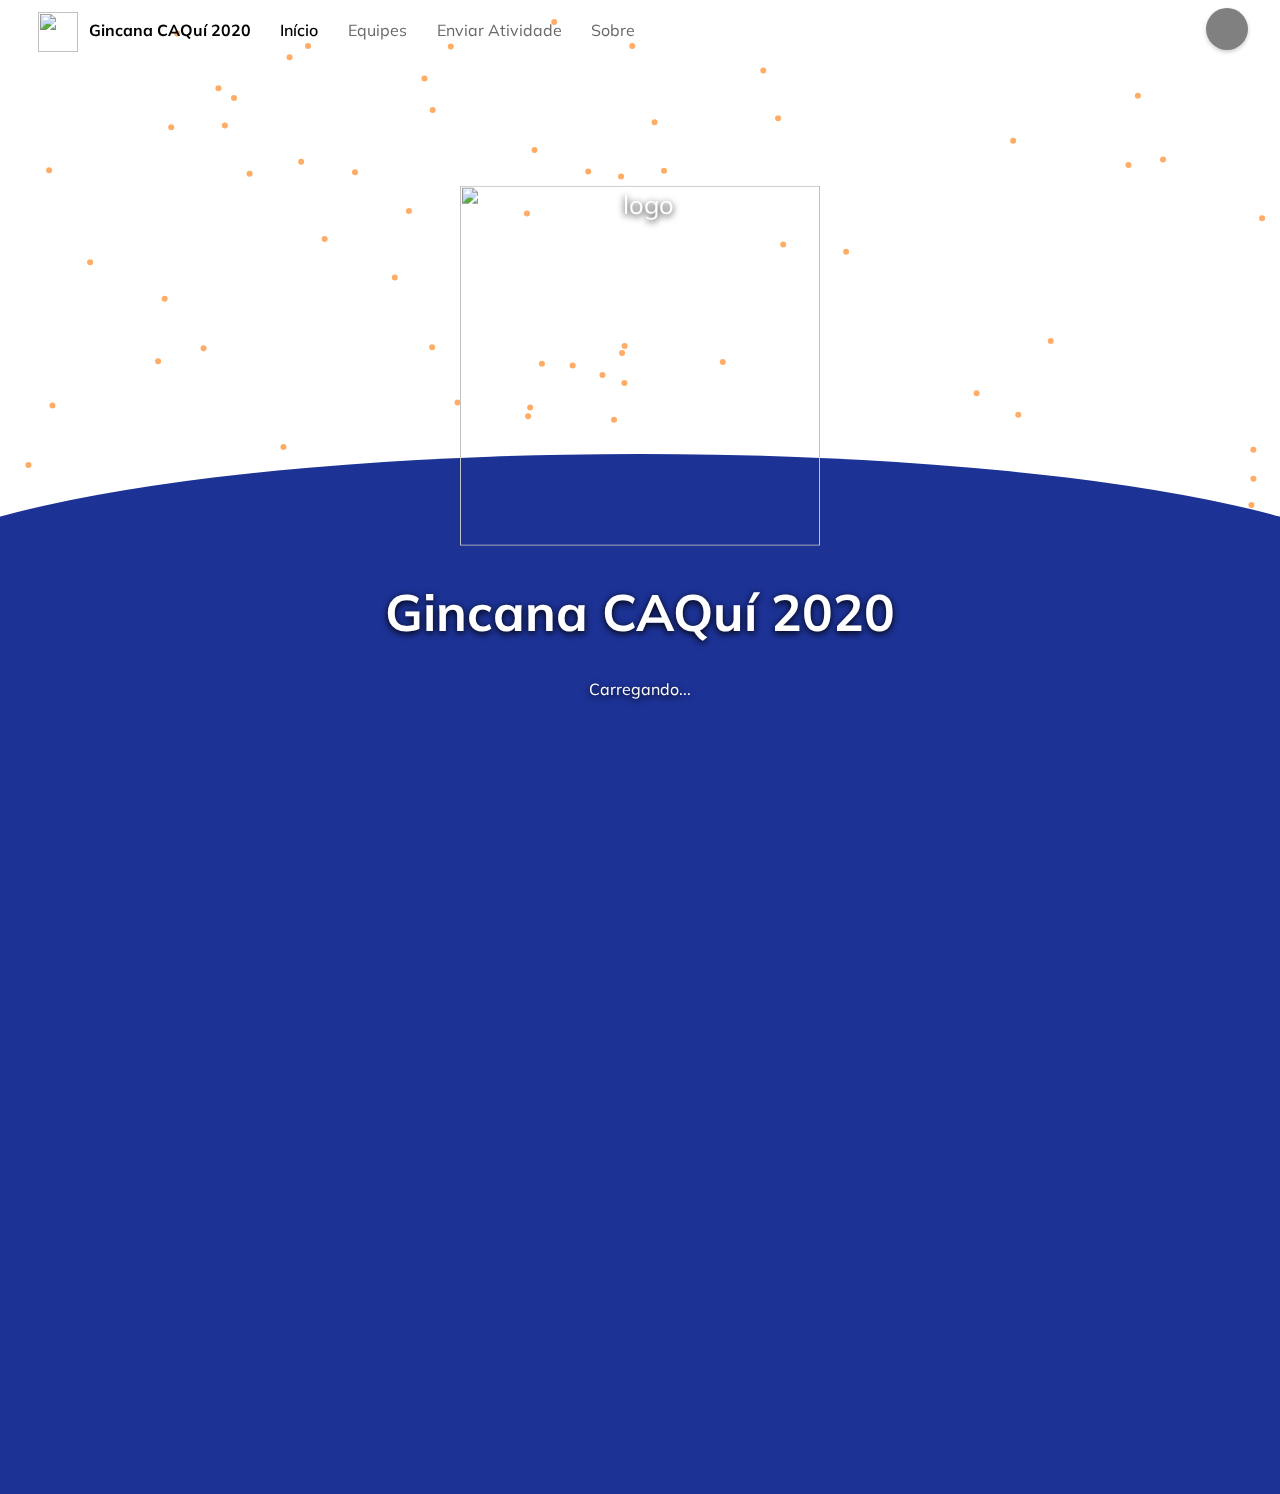
==== commit d9dfa723: "Confetti changes" ====
--- a/index.html
+++ b/index.html
@@ -8,6 +8,7 @@
 		<link href="https://fonts.googleapis.com/css?family=Muli:400,700&display=swap&subset=latin-ext" rel="stylesheet">
 		<meta name="viewport" content="width=device-width, initial-scale=1.0">
 		<script src="home/confetti.js"></script>
+		<!-- Confetti animation by: https://www.cssscript.com/confetti-falling-animation/ -->
 	</head>
 	<body onscroll="headerShadow()">
 		<div id="body">
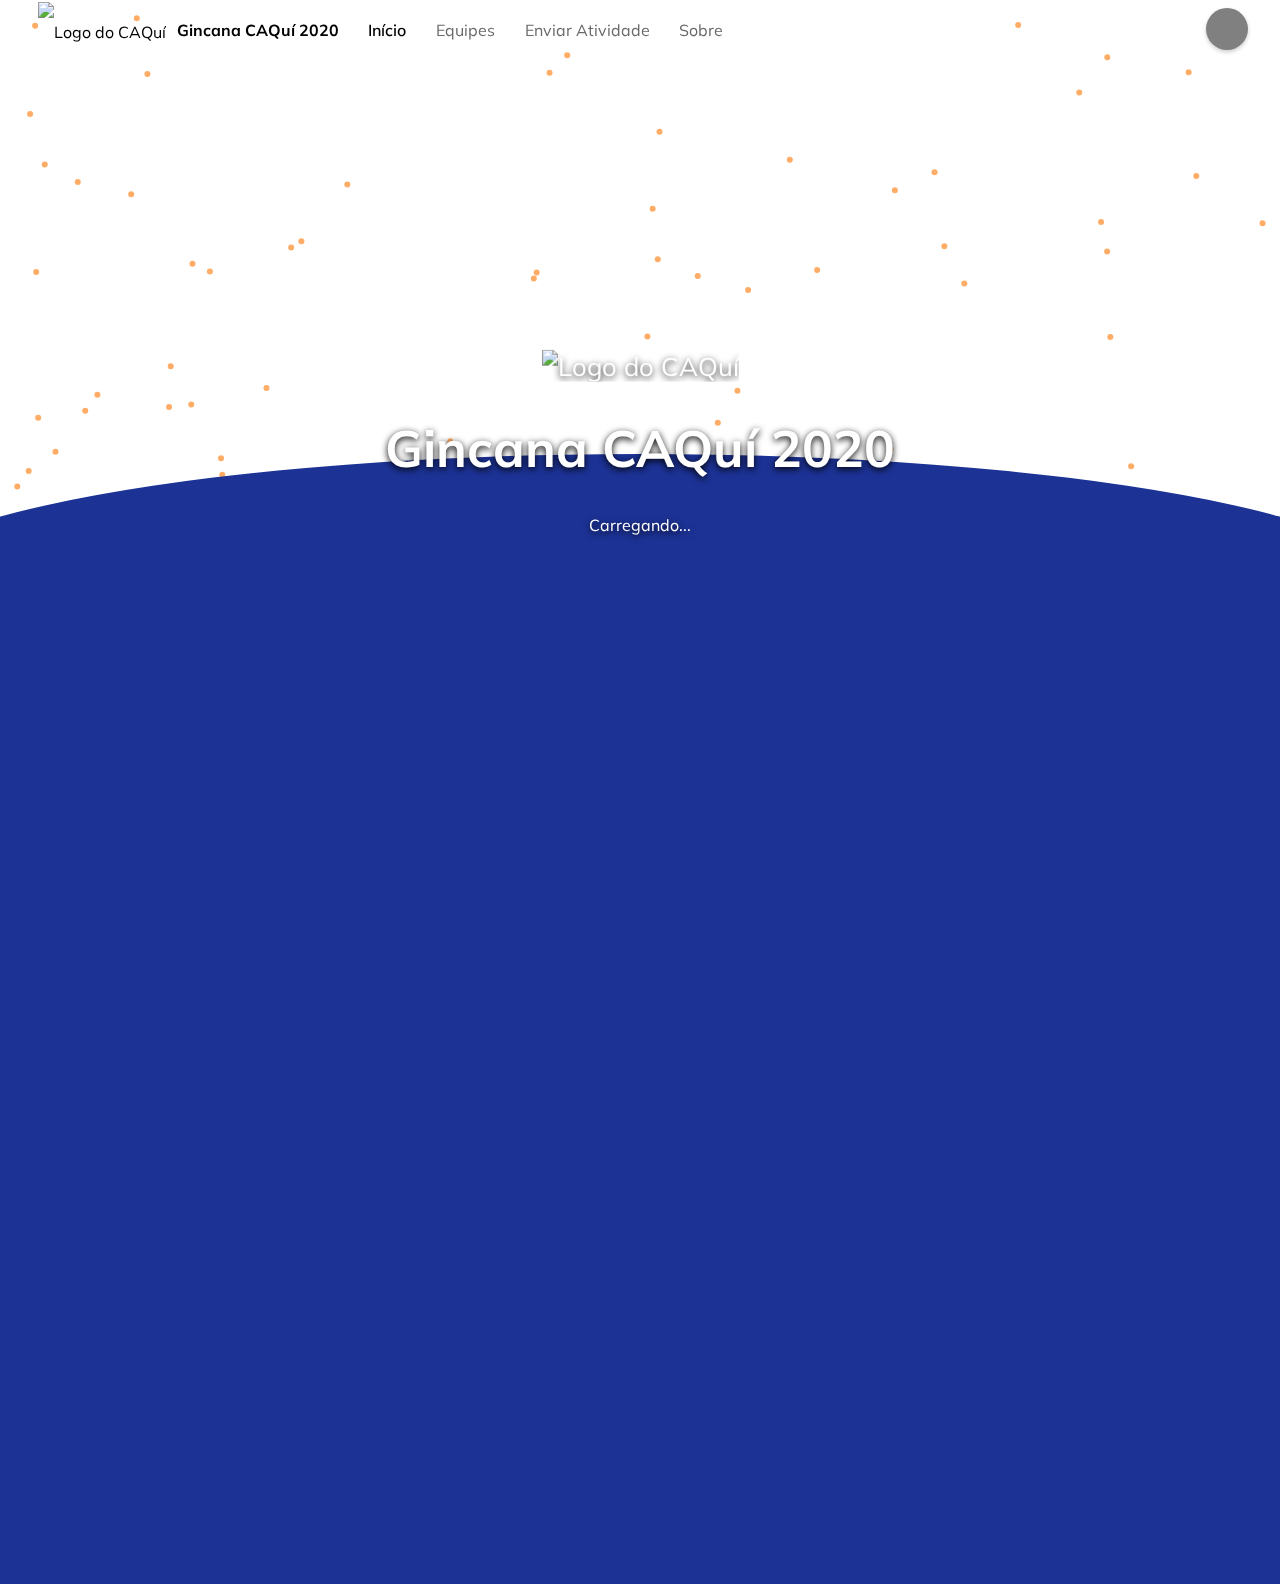
==== commit 3f9440dd: "Mural de Avisos criado;" ====
--- a/index.html
+++ b/index.html
@@ -1,12 +1,13 @@
-<!doctype= html> <!-- Página criada por Vicente Parmigiani em 26/12/2019 às 11h-->
+<!doctype html> <!-- Página criada por Vicente Parmigiani em 26/12/2019 às 11h-->
 <html lang="pt">
 	<head>
 		<title>Gincana CAQuí</title>
-		<link rel="icon" type="image/png" href="files/image/CAQUI.png" />
+		<link rel="icon" type="image/webp" href="files/image/CAQUI.webp" />
 		<link rel="stylesheet" type="text/css" href="home/home.css">
 		<link href="https://fonts.googleapis.com/icon?family=Material+Icons" rel="stylesheet">
 		<link href="https://fonts.googleapis.com/css?family=Muli:400,700&display=swap&subset=latin-ext" rel="stylesheet">
 		<meta name="viewport" content="width=device-width, initial-scale=1.0">
+		<meta name="description" content="Website para o envio de atividades realizadas durante a Semana de Boas-Vindas do curso de Química da UFPR.">
 		<script src="home/confetti.js"></script>
 		<!-- Confetti animation by: https://www.cssscript.com/confetti-falling-animation/ -->
 	</head>
@@ -18,7 +19,7 @@
 				modified. -->
 				<div id='splashHolder'>
 					<div id="splash">
-						<img src="files/image/CAQUI.png" alt="logo" class="splashImage">
+						<img src="files/image/CAQUI.webp" alt="Logo do CAQuí" class="splashImage">
 						<h1>Gincana CAQuí 2020</h1>
 						<p style="font-size: 12pt">Carregando...</p>
 					</div>
@@ -28,7 +29,7 @@
 					<div class="podiumImage" id="podiumImage1"></div>
 					<span class="teamName" id='teamName1'></span>
 					<span class="teamPoints" id='teamPoints1'></span>
-					<img src="files/image/crown.png" alt="Coroa" id="crown" class="hidden">
+					<img src="files/image/crown.webp" alt="Coroa de Vencedor" id="crown" class="hidden">
 				</div>
 				<div class="podium p2" id='p2'>
 					<div class="p2ndNumber podiumMainNumber">2º</div>
@@ -55,12 +56,15 @@
 					</div -->
 				</div>
 				<p class="lastUpdatedClass center hide" id="lastUpdatedHolder">Última atualização realizada no dia <span id='lastUpdated'>12/01 às 19h21</span>.</p>
+				<div id="posts">
+					<h1 id="pubTitle" style="display:none">Mural de Avisos</h1>
+				</div>
 			</div>
 		</div>
 
 		<div id="header" class="headerNoShadow">
 			<i id="sandwich" class="menuIcons material-icons" onclick="openMenu()" md-24 md-light style="vertical-align: middle;padding: 10px; cursor:pointer;">menu</i>
-			<img src="files/image/CAQUI.png"/ class="headerImage">
+			<img src="files/image/CAQUI.webp"/ class="headerImage" alt="Logo do CAQuí">
 			<text id="logo">Gincana CAQuí 2020</text>
 			<div id="menuHolder">
 				<div id="menu">
--- a/home/home.css
+++ b/home/home.css
@@ -50,6 +50,7 @@
 	margin: auto;
   z-index: -2;
   position: relative;
+  background-color: white;
 }
 
 .podium {
@@ -64,7 +65,7 @@
 .podiumImage {
   width: 35vh;
   height: 35vh;
-  background-image: url('../files/teams/1.png');
+  background-image: url('../files/teams/1.webp');
   background-size: contain;
   transition-duration: 0.3s;
 }
@@ -144,12 +145,13 @@
 
 #bluebody {
   background-color: #1c3295;
-  min-height: 100vh;
+  min-height: 110vh;
   width: 100%;
 }
 
 .outter {
   overflow-x: hidden;
+  -ms-overflow-style: none;
   position: relative;
   transform: translate(0, -50%);
   height: 50vh;
@@ -214,7 +216,7 @@
 .lastUpdatedClass {
   text-align: center;
   color: lightgray;
-  margin-top: 58vh;
+  margin-top: 560px;
   font-size: 10pt;
   transition-duration: 0.3s;
 }
@@ -249,6 +251,56 @@
 .pos8 {
   margin-top: 300px;
   animation-duration: 1.5s;
+}
+
+.pos9 {
+  margin-top: 360px;
+  animation-duration: 1.6s;
+}
+
+.pos10 {
+  margin-top: 420px;
+  animation-duration: 1.7s;
+}
+
+.pos11 {
+  margin-top: 480px;
+  animation-duration: 1.8s;
+}
+
+/* Posts */
+
+#posts {
+  margin-top: 620px;
+  margin-bottom: 40px;
+  position: absolute;
+  left: 50%;
+  transform: translate(-50%, 0);
+}
+
+#pubTitle {
+  width: fit-content;
+  color: white;
+  text-align: center;
+}
+
+.postCard {
+  width: 40vw;
+  height: fit-content;
+  padding: 20px;
+  background-color: white;
+  border-radius: 4px;
+  box-shadow: 0px 2px 4px rgba(0, 0, 0, 0.3);
+  margin-bottom: 1vw;
+}
+
+.postTitle {
+  margin: 0;
+}
+
+.postDate {
+  font-size: small;
+  margin: 0;
 }
 
 /* Opening Animation */
@@ -270,6 +322,7 @@
   margin: 0;
   font-family: 'Muli', sans-serif;
   overflow-x: hidden;
+  background-color: #1c3295;
 }
 
 #header {
@@ -288,7 +341,7 @@
 
 #header.headerNoShadow {
   box-shadow: 0px 0px 0px rgba(0,0,0,0.0);
-  background-color: inherit;
+  background-color: rgba(0,0,0,0.0);
 }
 
 .headerImage {
@@ -328,7 +381,7 @@
   padding-top: 42px;
   width: 42px;
   cursor: pointer;
-  background-image: url('../files/image/unknownUser.png');
+  background-image: url('../files/image/unknownUser.webp');
   background-repeat: no-repeat;
   background-size: cover;
   background-position: center;
@@ -499,7 +552,7 @@
   }
   #bluebody {
     width: 100vw;
-    min-height: 100vh;
+    min-height: 130vh;
   }
   .leaderBoard {
     width: 90vw;
@@ -539,4 +592,9 @@
     from {width: 0px; max-height: 56px}
     to {width: 90vw; max-height:56px};
   }
-}
+  .postCard {
+    width: 80vw;
+    margin: 0;
+    margin-bottom: 2vw;
+  }
+}
